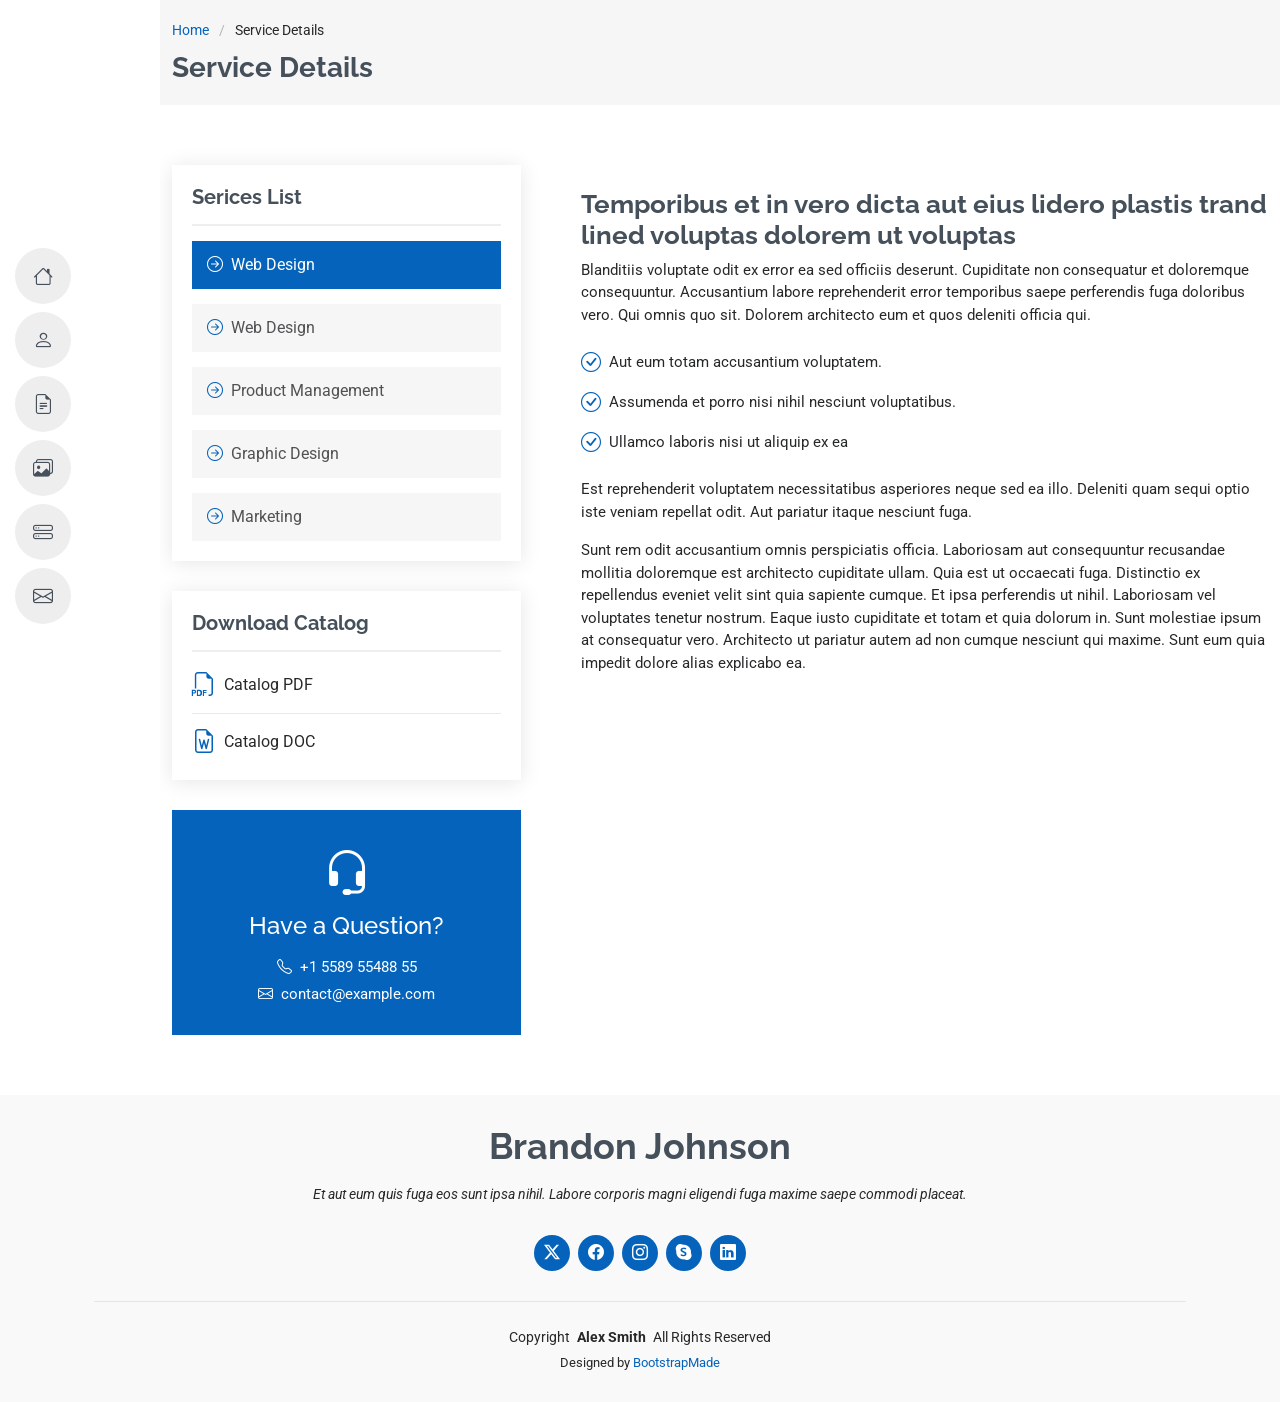
==== service-details.html @ 672cdd76 "up myportofolio file" ====
<!DOCTYPE html>
<html lang="en">

<head>
  <meta charset="utf-8">
  <meta content="width=device-width, initial-scale=1.0" name="viewport">
  <title>Service Details - MyResume Bootstrap Template</title>
  <meta content="" name="description">
  <meta content="" name="keywords">

  <!-- Favicons -->
  <link href="assets/img/favicon.png" rel="icon">
  <link href="assets/img/apple-touch-icon.png" rel="apple-touch-icon">

  <!-- Fonts -->
  <link href="https://fonts.googleapis.com" rel="preconnect">
  <link href="https://fonts.gstatic.com" rel="preconnect" crossorigin>
  <link href="https://fonts.googleapis.com/css2?family=Roboto:ital,wght@0,100;0,300;0,400;0,500;0,700;0,900;1,100;1,300;1,400;1,500;1,700;1,900&family=Poppins:ital,wght@0,100;0,200;0,300;0,400;0,500;0,600;0,700;0,800;0,900;1,100;1,200;1,300;1,400;1,500;1,600;1,700;1,800;1,900&family=Raleway:ital,wght@0,100;0,200;0,300;0,400;0,500;0,600;0,700;0,800;0,900;1,100;1,200;1,300;1,400;1,500;1,600;1,700;1,800;1,900&display=swap" rel="stylesheet">

  <!-- Vendor CSS Files -->
  <link href="assets/vendor/bootstrap/css/bootstrap.min.css" rel="stylesheet">
  <link href="assets/vendor/bootstrap-icons/bootstrap-icons.css" rel="stylesheet">
  <link href="assets/vendor/aos/aos.css" rel="stylesheet">
  <link href="assets/vendor/glightbox/css/glightbox.min.css" rel="stylesheet">
  <link href="assets/vendor/swiper/swiper-bundle.min.css" rel="stylesheet">

  <!-- Main CSS File -->
  <link href="assets/css/main.css" rel="stylesheet">

  <!-- =======================================================
  * Template Name: MyResume
  * Template URL: https://bootstrapmade.com/free-html-bootstrap-template-my-resume/
  * Updated: Jun 27 2024 with Bootstrap v5.3.3
  * Author: BootstrapMade.com
  * License: https://bootstrapmade.com/license/
  ======================================================== -->
</head>

<body class="service-details-page">

  <header id="header" class="header d-flex flex-column justify-content-center">

    <i class="header-toggle d-xl-none bi bi-list"></i>

    <nav id="navmenu" class="navmenu">
      <ul>
        <li><a href="#hero"><i class="bi bi-house navicon"></i><span>Home</span></a></li>
        <li><a href="#about"><i class="bi bi-person navicon"></i><span>About</span></a></li>
        <li><a href="#resume"><i class="bi bi-file-earmark-text navicon"></i><span>Resume</span></a></li>
        <li><a href="#portfolio"><i class="bi bi-images navicon"></i><span>Portfolio</span></a></li>
        <li><a href="#services"><i class="bi bi-hdd-stack navicon"></i><span>Services</span></a></li>
        <li><a href="#contact"><i class="bi bi-envelope navicon"></i><span>Contact</span></a></li>
      </ul>
    </nav>

  </header>

  <main class="main">

    <!-- Page Title -->
    <div class="page-title" data-aos="fade">
      <div class="container">
        <nav class="breadcrumbs">
          <ol>
            <li><a href="index.html">Home</a></li>
            <li class="current">Service Details</li>
          </ol>
        </nav>
        <h1>Service Details</h1>
      </div>
    </div><!-- End Page Title -->

    <!-- Service Details Section -->
    <section id="service-details" class="service-details section">

      <div class="container">

        <div class="row gy-5">

          <div class="col-lg-4" data-aos="fade-up" data-aos-delay="100">

            <div class="service-box">
              <h4>Serices List</h4>
              <div class="services-list">
                <a href="#" class="active"><i class="bi bi-arrow-right-circle"></i><span>Web Design</span></a>
                <a href="#"><i class="bi bi-arrow-right-circle"></i><span>Web Design</span></a>
                <a href="#"><i class="bi bi-arrow-right-circle"></i><span>Product Management</span></a>
                <a href="#"><i class="bi bi-arrow-right-circle"></i><span>Graphic Design</span></a>
                <a href="#"><i class="bi bi-arrow-right-circle"></i><span>Marketing</span></a>
              </div>
            </div><!-- End Services List -->

            <div class="service-box">
              <h4>Download Catalog</h4>
              <div class="download-catalog">
                <a href="#"><i class="bi bi-filetype-pdf"></i><span>Catalog PDF</span></a>
                <a href="#"><i class="bi bi-file-earmark-word"></i><span>Catalog DOC</span></a>
              </div>
            </div><!-- End Services List -->

            <div class="help-box d-flex flex-column justify-content-center align-items-center">
              <i class="bi bi-headset help-icon"></i>
              <h4>Have a Question?</h4>
              <p class="d-flex align-items-center mt-2 mb-0"><i class="bi bi-telephone me-2"></i> <span>+1 5589 55488 55</span></p>
              <p class="d-flex align-items-center mt-1 mb-0"><i class="bi bi-envelope me-2"></i> <a href="mailto:contact@example.com">contact@example.com</a></p>
            </div>

          </div>

          <div class="col-lg-8 ps-lg-5" data-aos="fade-up" data-aos-delay="200">
            <img src="assets/img/services.jpg" alt="" class="img-fluid services-img">
            <h3>Temporibus et in vero dicta aut eius lidero plastis trand lined voluptas dolorem ut voluptas</h3>
            <p>
              Blanditiis voluptate odit ex error ea sed officiis deserunt. Cupiditate non consequatur et doloremque consequuntur. Accusantium labore reprehenderit error temporibus saepe perferendis fuga doloribus vero. Qui omnis quo sit. Dolorem architecto eum et quos deleniti officia qui.
            </p>
            <ul>
              <li><i class="bi bi-check-circle"></i> <span>Aut eum totam accusantium voluptatem.</span></li>
              <li><i class="bi bi-check-circle"></i> <span>Assumenda et porro nisi nihil nesciunt voluptatibus.</span></li>
              <li><i class="bi bi-check-circle"></i> <span>Ullamco laboris nisi ut aliquip ex ea</span></li>
            </ul>
            <p>
              Est reprehenderit voluptatem necessitatibus asperiores neque sed ea illo. Deleniti quam sequi optio iste veniam repellat odit. Aut pariatur itaque nesciunt fuga.
            </p>
            <p>
              Sunt rem odit accusantium omnis perspiciatis officia. Laboriosam aut consequuntur recusandae mollitia doloremque est architecto cupiditate ullam. Quia est ut occaecati fuga. Distinctio ex repellendus eveniet velit sint quia sapiente cumque. Et ipsa perferendis ut nihil. Laboriosam vel voluptates tenetur nostrum. Eaque iusto cupiditate et totam et quia dolorum in. Sunt molestiae ipsum at consequatur vero. Architecto ut pariatur autem ad non cumque nesciunt qui maxime. Sunt eum quia impedit dolore alias explicabo ea.
            </p>
          </div>

        </div>

      </div>

    </section><!-- /Service Details Section -->

  </main>

  <footer id="footer" class="footer position-relative light-background">
    <div class="container">
      <h3 class="sitename">Brandon Johnson</h3>
      <p>Et aut eum quis fuga eos sunt ipsa nihil. Labore corporis magni eligendi fuga maxime saepe commodi placeat.</p>
      <div class="social-links d-flex justify-content-center">
        <a href=""><i class="bi bi-twitter-x"></i></a>
        <a href=""><i class="bi bi-facebook"></i></a>
        <a href=""><i class="bi bi-instagram"></i></a>
        <a href=""><i class="bi bi-skype"></i></a>
        <a href=""><i class="bi bi-linkedin"></i></a>
      </div>
      <div class="container">
        <div class="copyright">
          <span>Copyright</span> <strong class="px-1 sitename">Alex Smith</strong> <span>All Rights Reserved</span>
        </div>
        <div class="credits">
          <!-- All the links in the footer should remain intact. -->
          <!-- You can delete the links only if you've purchased the pro version. -->
          <!-- Licensing information: https://bootstrapmade.com/license/ -->
          <!-- Purchase the pro version with working PHP/AJAX contact form: [buy-url] -->
          Designed by <a href="https://bootstrapmade.com/">BootstrapMade</a>
        </div>
      </div>
    </div>
  </footer>

  <!-- Scroll Top -->
  <a href="#" id="scroll-top" class="scroll-top d-flex align-items-center justify-content-center"><i class="bi bi-arrow-up-short"></i></a>

  <!-- Preloader -->
  <div id="preloader"></div>

  <!-- Vendor JS Files -->
  <script src="assets/vendor/bootstrap/js/bootstrap.bundle.min.js"></script>
  <script src="assets/vendor/php-email-form/validate.js"></script>
  <script src="assets/vendor/aos/aos.js"></script>
  <script src="assets/vendor/typed.js/typed.umd.js"></script>
  <script src="assets/vendor/purecounter/purecounter_vanilla.js"></script>
  <script src="assets/vendor/waypoints/noframework.waypoints.js"></script>
  <script src="assets/vendor/glightbox/js/glightbox.min.js"></script>
  <script src="assets/vendor/imagesloaded/imagesloaded.pkgd.min.js"></script>
  <script src="assets/vendor/isotope-layout/isotope.pkgd.min.js"></script>
  <script src="assets/vendor/swiper/swiper-bundle.min.js"></script>

  <!-- Main JS File -->
  <script src="assets/js/main.js"></script>

</body>

</html>
---- assets/css/main.css ----
/**
* Template Name: MyResume
* Template URL: https://bootstrapmade.com/free-html-bootstrap-template-my-resume/
* Updated: Jun 27 2024 with Bootstrap v5.3.3
* Author: BootstrapMade.com
* License: https://bootstrapmade.com/license/
*/

/*--------------------------------------------------------------
# Font & Color Variables
# Help: https://bootstrapmade.com/color-system/
--------------------------------------------------------------*/
/* Fonts */
:root {
  --default-font: "Roboto",  system-ui, -apple-system, "Segoe UI", Roboto, "Helvetica Neue", Arial, "Noto Sans", "Liberation Sans", sans-serif, "Apple Color Emoji", "Segoe UI Emoji", "Segoe UI Symbol", "Noto Color Emoji";
  --heading-font: "Raleway",  sans-serif;
  --nav-font: "Poppins",  sans-serif;
}

/* Global Colors - The following color variables are used throughout the website. Updating them here will change the color scheme of the entire website */
:root { 
  --background-color: #ffffff; /* Background color for the entire website, including individual sections */
  --default-color: #272829; /* Default color used for the majority of the text content across the entire website */
  --heading-color: #45505b; /* Color for headings, subheadings and title throughout the website */
  --accent-color: #0563bb; /* Accent color that represents your brand on the website. It's used for buttons, links, and other elements that need to stand out */
  --surface-color: #ffffff; /* The surface color is used as a background of boxed elements within sections, such as cards, icon boxes, or other elements that require a visual separation from the global background. */
  --contrast-color: #ffffff; /* Contrast color for text, ensuring readability against backgrounds of accent, heading, or default colors. */


}

/* Nav Menu Colors - The following color variables are used specifically for the navigation menu. They are separate from the global colors to allow for more customization options */
:root {
  --nav-color: #45505b;  /* The default color of the main navmenu links */
  --nav-hover-color: #0563bb; /* Applied to main navmenu links when they are hovered over or active */
  --nav-mobile-background-color: #ffffff; /* Used as the background color for mobile navigation menu */
  --nav-dropdown-background-color: #ffffff; /* Used as the background color for dropdown items that appear when hovering over primary navigation items */
  --nav-dropdown-color: #212529; /* Used for navigation links of the dropdown items in the navigation menu. */
  --nav-dropdown-hover-color: #0563bb; /* Similar to --nav-hover-color, this color is applied to dropdown navigation links when they are hovered over. */
}

/* Color Presets - These classes override global colors when applied to any section or element, providing reuse of the sam color scheme. */

.light-background {
  --background-color: #f9f9f9;
  --surface-color: #ffffff;
}

.dark-background {
  --background-color: #060606;
  --default-color: #ffffff;
  --heading-color: #ffffff;
  --surface-color: #252525;
  --contrast-color: #ffffff;
}

/* Smooth scroll */
:root {
  scroll-behavior: smooth;
}

/*--------------------------------------------------------------
# General Styling & Shared Classes
--------------------------------------------------------------*/
body {
  color: var(--default-color);
  background-color: var(--background-color);
  font-family: var(--default-font);
}

a {
  color: var(--accent-color);
  text-decoration: none;
  transition: 0.3s;
}

a:hover {
  color: color-mix(in srgb, var(--accent-color), transparent 25%);
  text-decoration: none;
}

h1,
h2,
h3,
h4,
h5,
h6 {
  color: var(--heading-color);
  font-family: var(--heading-font);
}

/* PHP Email Form Messages
------------------------------*/
.php-email-form .error-message {
  display: none;
  background: #df1529;
  color: #ffffff;
  text-align: left;
  padding: 15px;
  margin-bottom: 24px;
  font-weight: 600;
}

.php-email-form .sent-message {
  display: none;
  color: #ffffff;
  background: #059652;
  text-align: center;
  padding: 15px;
  margin-bottom: 24px;
  font-weight: 600;
}

.php-email-form .loading {
  display: none;
  background: var(--surface-color);
  text-align: center;
  padding: 15px;
  margin-bottom: 24px;
}

.php-email-form .loading:before {
  content: "";
  display: inline-block;
  border-radius: 50%;
  width: 24px;
  height: 24px;
  margin: 0 10px -6px 0;
  border: 3px solid var(--accent-color);
  border-top-color: var(--surface-color);
  animation: php-email-form-loading 1s linear infinite;
}

@keyframes php-email-form-loading {
  0% {
    transform: rotate(0deg);
  }

  100% {
    transform: rotate(360deg);
  }
}

/*--------------------------------------------------------------
# Global Header
--------------------------------------------------------------*/
.header {
  color: var(--default-color);
  position: fixed;
  top: 0;
  left: 0;
  bottom: 0;
  padding: 0 15px;
  transition: all ease-in-out 0.3s;
  overflow-y: auto;
  z-index: 997;
  min-width: 200px;
}

@media (max-width: 1199px) {
  .header {
    background-color: var(--background-color);
    border-right: 1px solid color-mix(in srgb, var(--default-color), transparent 90%);
    width: 300px;
    left: -100%;
  }
}

@media (min-width: 1200px) and (max-width: 1600px) {
  .header~main {
    margin-left: 160px;
  }

  .header~main .hero {
    margin-left: -160px;
    width: 100vw;
  }
}

.header.header-show {
  left: 0;
}

.header .header-toggle {
  color: var(--contrast-color);
  background-color: var(--accent-color);
  font-size: 22px;
  display: flex;
  align-items: center;
  justify-content: center;
  width: 40px;
  height: 40px;
  border-radius: 50%;
  cursor: pointer;
  position: fixed;
  top: 15px;
  right: 15px;
  z-index: 9999;
  transition: background-color 0.3s;
}

.header .header-toggle:hover {
  color: var(--contrast-color);
  background-color: color-mix(in srgb, var(--accent-color) 90%, white 15%);
}

/*--------------------------------------------------------------
# Navigation Menu
--------------------------------------------------------------*/
.navmenu {
  padding: 0;
  z-index: 9997;
}

.navmenu ul {
  list-style: none;
  padding: 0 0 20px 0;
  margin: 0;
  width: 140px;
}

.navmenu a,
.navmenu a:focus {
  color: var(--nav-color);
  font-family: var(--nav-font);
  display: flex;
  align-items: center;
  padding: 10px 18px;
  margin-bottom: 8px;
  font-size: 15px;
  border-radius: 50px;
  background: color-mix(in srgb, var(--default-color), transparent 92%);
  height: 56px;
  width: 100%;
  overflow: hidden;
  transition: 0.3s;
}

.navmenu a i,
.navmenu a:focus i {
  font-size: 20px;
}

.navmenu a span,
.navmenu a:focus span {
  padding: 0 5px 0 7px;
}

@media (min-width: 992px) {

  .navmenu a,
  .navmenu a:focus {
    max-width: 56px;
  }

  .navmenu a span,
  .navmenu a:focus span {
    display: none;
  }
}

.navmenu a:hover,
.navmenu .active,
.navmenu .active:focus,
.navmenu li:hover>a {
  color: var(--contrast-color);
  background: var(--nav-hover-color);
}

.navmenu a:hover,
.navmenu li:hover>a {
  max-width: 100%;
  color: var(--contrast-color);
}

.navmenu a:hover span,
.navmenu li:hover>a span {
  display: block;
}

/*--------------------------------------------------------------
# Global Footer
--------------------------------------------------------------*/
.footer {
  color: var(--default-color);
  background-color: var(--background-color);
  font-size: 14px;
  text-align: center;
  padding: 30px 0;
  position: relative;
}

.footer h3 {
  font-size: 36px;
  font-weight: 700;
  position: relative;
  padding: 0;
  margin: 0 0 15px 0;
}

.footer p {
  font-size: 15;
  font-style: italic;
  padding: 0;
  margin: 0 0 30px 0;
}

.footer .social-links {
  margin: 0 0 30px 0;
}

.footer .social-links a {
  font-size: 16px;
  display: flex;
  align-items: center;
  justify-content: center;
  background: var(--accent-color);
  color: var(--contrast-color);
  line-height: 1;
  margin: 0 4px;
  border-radius: 50%;
  text-align: center;
  width: 36px;
  height: 36px;
  transition: 0.3s;
}

.footer .social-links a:hover {
  background: color-mix(in srgb, var(--accent-color), transparent 20%);
  text-decoration: none;
}

.footer .copyright {
  padding-top: 25px;
  border-top: 1px solid color-mix(in srgb, var(--default-color), transparent 90%);
}

.footer .credits {
  font-size: 13px;
  padding-top: 5px;
}

/*--------------------------------------------------------------
# Preloader
--------------------------------------------------------------*/
#preloader {
  position: fixed;
  inset: 0;
  z-index: 999999;
  overflow: hidden;
  background: var(--background-color);
  transition: all 0.6s ease-out;
}

#preloader:before {
  content: "";
  position: fixed;
  top: calc(50% - 30px);
  left: calc(50% - 30px);
  border: 6px solid #ffffff;
  border-color: var(--accent-color) transparent var(--accent-color) transparent;
  border-radius: 50%;
  width: 60px;
  height: 60px;
  animation: animate-preloader 1.5s linear infinite;
}

@keyframes animate-preloader {
  0% {
    transform: rotate(0deg);
  }

  100% {
    transform: rotate(360deg);
  }
}

/*--------------------------------------------------------------
# Scroll Top Button
--------------------------------------------------------------*/
.scroll-top {
  position: fixed;
  visibility: hidden;
  opacity: 0;
  right: 15px;
  bottom: -15px;
  z-index: 99999;
  background-color: var(--accent-color);
  width: 44px;
  height: 44px;
  border-radius: 50px;
  transition: all 0.4s;
}

.scroll-top i {
  font-size: 24px;
  color: var(--contrast-color);
  line-height: 0;
}

.scroll-top:hover {
  background-color: color-mix(in srgb, var(--accent-color), transparent 20%);
  color: var(--contrast-color);
}

.scroll-top.active {
  visibility: visible;
  opacity: 1;
  bottom: 15px;
}

/*--------------------------------------------------------------
# Disable aos animation delay on mobile devices
--------------------------------------------------------------*/
@media screen and (max-width: 768px) {
  [data-aos-delay] {
    transition-delay: 0 !important;
  }
}

/*--------------------------------------------------------------
# Global Page Titles & Breadcrumbs
--------------------------------------------------------------*/
.page-title {
  --background-color: color-mix(in srgb, var(--default-color), transparent 96%);
  color: var(--default-color);
  background-color: var(--background-color);
  padding: 20px 0;
  position: relative;
}

.page-title h1 {
  font-size: 28px;
  font-weight: 700;
  margin: 0;
}

.page-title .breadcrumbs ol {
  display: flex;
  flex-wrap: wrap;
  list-style: none;
  padding: 0 0 10px 0;
  margin: 0;
  font-size: 14px;
  font-weight: 400;
}

.page-title .breadcrumbs ol li+li {
  padding-left: 10px;
}

.page-title .breadcrumbs ol li+li::before {
  content: "/";
  display: inline-block;
  padding-right: 10px;
  color: color-mix(in srgb, var(--default-color), transparent 70%);
}

/*--------------------------------------------------------------
# Global Sections
--------------------------------------------------------------*/
section,
.section {
  color: var(--default-color);
  background-color: var(--background-color);
  padding: 60px 0;
  overflow: clip;
}

/*--------------------------------------------------------------
# Global Section Titles
--------------------------------------------------------------*/
.section-title {
  text-align: center;
  padding-bottom: 60px;
  position: relative;
}

.section-title h2 {
  font-size: 32px;
  font-weight: 700;
  margin-bottom: 20px;
  padding-bottom: 20px;
  position: relative;
}

.section-title h2:before {
  content: "";
  position: absolute;
  display: block;
  width: 160px;
  height: 1px;
  background: color-mix(in srgb, var(--default-color), transparent 60%);
  left: 0;
  right: 0;
  bottom: 1px;
  margin: auto;
}

.section-title h2::after {
  content: "";
  position: absolute;
  display: block;
  width: 60px;
  height: 3px;
  background: var(--accent-color);
  left: 0;
  right: 0;
  bottom: 0;
  margin: auto;
}

.section-title p {
  margin-bottom: 0;
}

/*--------------------------------------------------------------
# Hero Section
--------------------------------------------------------------*/
.hero {
  width: 100%;
  min-height: 100vh;
  position: relative;
  padding: 80px 0;
  display: flex;
  align-items: center;
  justify-content: center;
}

.hero img {
  position: absolute;
  inset: 0;
  display: block;
  width: 100%;
  height: 100%;
  object-fit: cover;
  z-index: 1;
}

.hero:before {
  content: "";
  background: color-mix(in srgb, var(--background-color), transparent 30%);
  position: absolute;
  inset: 0;
  z-index: 2;
}

.hero .container {
  position: relative;
  z-index: 3;
}

.hero h2 {
  margin: 0;
  font-size: 64px;
  font-weight: 700;
}

.hero p {
  margin: 5px 0 0 0;
  font-size: 26px;
}

.hero p span {
  letter-spacing: 1px;
  border-bottom: 2px solid var(--accent-color);
}

.hero .social-links {
  margin-top: 25px;
}

.hero .social-links a {
  font-size: 20px;
  display: inline-block;
  color: color-mix(in srgb, var(--default-color), transparent 30%);
  line-height: 1;
  margin-right: 20px;
  transition: 0.3s;
}

.hero .social-links a:hover {
  color: var(--accent-color);
}

@media (max-width: 768px) {
  .hero h2 {
    font-size: 32px;
  }

  .hero p {
    font-size: 20px;
  }
}

/*--------------------------------------------------------------
# About Section
--------------------------------------------------------------*/
.about .content h2 {
  font-weight: 700;
  font-size: 24px;
}

.about .content ul {
  list-style: none;
  padding: 0;
}

.about .content ul li {
  margin-bottom: 20px;
  display: flex;
  align-items: center;
}

.about .content ul strong {
  margin-right: 10px;
}

.about .content ul i {
  font-size: 16px;
  margin-right: 5px;
  color: var(--accent-color);
  line-height: 0;
}

/*--------------------------------------------------------------
# Stats Section
--------------------------------------------------------------*/
.stats i {
  background-color: var(--accent-color);
  color: var(--contrast-color);
  width: 54px;
  height: 54px;
  font-size: 24px;
  border-radius: 50px;
  display: inline-flex;
  align-items: center;
  justify-content: center;
  position: relative;
  z-index: 1;
}

.stats .stats-item {
  margin-top: 10px;
  width: 100%;
  position: relative;
  text-align: center;
  z-index: 0;
}

.stats .stats-item span {
  font-size: 36px;
  display: block;
  font-weight: 700;
  color: color-mix(in srgb, var(--default-color), transparent 20%);
}

.stats .stats-item p {
  padding: 0;
  margin: 0;
  color: color-mix(in srgb, var(--default-color), transparent 50%);
  font-size: 16px;
}

/*--------------------------------------------------------------
# Skills Section
--------------------------------------------------------------*/
.skills .progress {
  height: 60px;
  display: block;
  background: none;
  border-radius: 0;
}

.skills .progress .skill {
  color: var(--heading-color);
  padding: 0;
  margin: 0 0 6px 0;
  text-transform: uppercase;
  display: block;
  font-weight: 600;
  font-family: var(--heading-font);
}

.skills .progress .skill .val {
  float: right;
  font-style: normal;
}

.skills .progress-bar-wrap {
  background: color-mix(in srgb, var(--default-color), transparent 90%);
  height: 10px;
}

.skills .progress-bar {
  width: 1px;
  height: 10px;
  transition: 0.9s;
  background-color: var(--accent-color);
}

/*--------------------------------------------------------------
# Resume Section
--------------------------------------------------------------*/
.resume .resume-title {
  color: var(--heading-color);
  font-size: 26px;
  font-weight: 700;
  margin-top: 20px;
  margin-bottom: 20px;
}

.resume .resume-item {
  padding: 0 0 20px 20px;
  margin-top: -2px;
  border-left: 2px solid var(--accent-color);
  position: relative;
}

.resume .resume-item h4 {
  line-height: 18px;
  font-size: 18px;
  font-weight: 600;
  text-transform: uppercase;
  color: color-mix(in srgb, var(--default-color), transparent 20%);
  margin-bottom: 10px;
}

.resume .resume-item h5 {
  font-size: 16px;
  padding: 5px 15px;
  display: inline-block;
  font-weight: 600;
  margin-bottom: 10px;
}

.resume .resume-item ul {
  padding-left: 20px;
}

.resume .resume-item ul li {
  padding-bottom: 10px;
}

.resume .resume-item:last-child {
  padding-bottom: 0;
}

.resume .resume-item::before {
  content: "";
  position: absolute;
  width: 16px;
  height: 16px;
  border-radius: 50px;
  left: -9px;
  top: 0;
  background: var(--background-color);
  border: 2px solid var(--accent-color);
}

/*--------------------------------------------------------------
# Portfolio Section
--------------------------------------------------------------*/
.portfolio .portfolio-filters {
  padding: 0;
  margin: 0 auto 20px auto;
  list-style: none;
  text-align: center;
}

.portfolio .portfolio-filters li {
  cursor: pointer;
  display: inline-block;
  padding: 8px 20px 10px 20px;
  margin: 0;
  font-size: 15px;
  font-weight: 500;
  line-height: 1;
  margin-bottom: 5px;
  border-radius: 50px;
  transition: all 0.3s ease-in-out;
  font-family: var(--heading-font);
}

.portfolio .portfolio-filters li:hover,
.portfolio .portfolio-filters li.filter-active {
  color: var(--contrast-color);
  background-color: var(--accent-color);
}

.portfolio .portfolio-filters li:first-child {
  margin-left: 0;
}

.portfolio .portfolio-filters li:last-child {
  margin-right: 0;
}

@media (max-width: 575px) {
  .portfolio .portfolio-filters li {
    font-size: 14px;
    margin: 0 0 10px 0;
  }
}

.portfolio .portfolio-item {
  position: relative;
  overflow: hidden;
}

.portfolio .portfolio-item .portfolio-info {
  opacity: 0;
  position: absolute;
  left: 12px;
  right: 12px;
  bottom: -100%;
  z-index: 3;
  transition: all ease-in-out 0.5s;
  background: color-mix(in srgb, var(--background-color), transparent 10%);
  padding: 15px;
}

.portfolio .portfolio-item .portfolio-info h4 {
  font-size: 18px;
  font-weight: 600;
  padding-right: 50px;
}

.portfolio .portfolio-item .portfolio-info p {
  color: color-mix(in srgb, var(--default-color), transparent 30%);
  font-size: 14px;
  margin-bottom: 0;
  padding-right: 50px;
}

.portfolio .portfolio-item .portfolio-info .preview-link,
.portfolio .portfolio-item .portfolio-info .details-link {
  position: absolute;
  right: 50px;
  font-size: 24px;
  top: calc(50% - 14px);
  color: color-mix(in srgb, var(--default-color), transparent 30%);
  transition: 0.3s;
  line-height: 0;
}

.portfolio .portfolio-item .portfolio-info .preview-link:hover,
.portfolio .portfolio-item .portfolio-info .details-link:hover {
  color: var(--accent-color);
}

.portfolio .portfolio-item .portfolio-info .details-link {
  right: 14px;
  font-size: 28px;
}

.portfolio .portfolio-item:hover .portfolio-info {
  opacity: 1;
  bottom: 0;
}

/*--------------------------------------------------------------
# Services Section
--------------------------------------------------------------*/
.services .service-item {
  background-color: var(--surface-color);
  box-shadow: 0px 5px 90px 0px rgba(0, 0, 0, 0.1);
  height: 100%;
  padding: 60px 30px;
  text-align: center;
  transition: 0.3s;
  border-radius: 5px;
}

.services .service-item .icon {
  margin: 0 auto;
  width: 100px;
  height: 100px;
  display: flex;
  align-items: center;
  justify-content: center;
  transition: ease-in-out 0.3s;
  position: relative;
}

.services .service-item .icon i {
  font-size: 36px;
  transition: 0.5s;
  position: relative;
}

.services .service-item .icon svg {
  position: absolute;
  top: 0;
  left: 0;
}

.services .service-item .icon svg path {
  transition: 0.5s;
  fill: color-mix(in srgb, var(--default-color), transparent 95%);
}

.services .service-item h3 {
  font-weight: 700;
  margin: 10px 0 15px 0;
  font-size: 22px;
}

.services .service-item p {
  line-height: 24px;
  font-size: 14px;
  margin-bottom: 0;
}

.services .service-item:hover {
  box-shadow: 0px 5px 35px 0px rgba(0, 0, 0, 0.1);
}

.services .service-item.item-cyan i {
  color: #0dcaf0;
}

.services .service-item.item-cyan:hover .icon i {
  color: #fff;
}

.services .service-item.item-cyan:hover .icon path {
  fill: #0dcaf0;
}

.services .service-item.item-orange i {
  color: #fd7e14;
}

.services .service-item.item-orange:hover .icon i {
  color: #fff;
}

.services .service-item.item-orange:hover .icon path {
  fill: #fd7e14;
}

.services .service-item.item-teal i {
  color: #20c997;
}

.services .service-item.item-teal:hover .icon i {
  color: #fff;
}

.services .service-item.item-teal:hover .icon path {
  fill: #20c997;
}

.services .service-item.item-red i {
  color: #df1529;
}

.services .service-item.item-red:hover .icon i {
  color: #fff;
}

.services .service-item.item-red:hover .icon path {
  fill: #df1529;
}

.services .service-item.item-indigo i {
  color: #6610f2;
}

.services .service-item.item-indigo:hover .icon i {
  color: #fff;
}

.services .service-item.item-indigo:hover .icon path {
  fill: #6610f2;
}

.services .service-item.item-pink i {
  color: #f3268c;
}

.services .service-item.item-pink:hover .icon i {
  color: #fff;
}

.services .service-item.item-pink:hover .icon path {
  fill: #f3268c;
}

/*--------------------------------------------------------------
# Testimonials Section
--------------------------------------------------------------*/
.testimonials .testimonials-carousel,
.testimonials .testimonials-slider {
  overflow: hidden;
}

.testimonials .testimonial-item .testimonial-content {
  border-left: 3px solid var(--accent-color);
  padding-left: 30px;
}

.testimonials .testimonial-item .testimonial-img {
  border-radius: 50%;
  border: 4px solid var(--background-color);
  margin: 0 auto;
}

.testimonials .testimonial-item h3 {
  font-size: 20px;
  font-weight: bold;
  margin: 10px 0 5px 0;
}

.testimonials .testimonial-item h4 {
  font-size: 14px;
  color: color-mix(in srgb, var(--default-color), transparent 40%);
  margin: 0 0 10px 0;
}

.testimonials .testimonial-item .stars i {
  color: #ffc107;
  margin: 0 1px;
}

.testimonials .testimonial-item .quote-icon-left,
.testimonials .testimonial-item .quote-icon-right {
  color: color-mix(in srgb, var(--accent-color), transparent 50%);
  font-size: 26px;
  line-height: 0;
}

.testimonials .testimonial-item .quote-icon-left {
  display: inline-block;
  left: -5px;
  position: relative;
}

.testimonials .testimonial-item .quote-icon-right {
  display: inline-block;
  right: -5px;
  position: relative;
  top: 10px;
  transform: scale(-1, -1);
}

.testimonials .testimonial-item p {
  font-style: italic;
}

.testimonials .swiper-wrapper {
  height: auto;
}

.testimonials .swiper-pagination {
  margin-top: 30px;
  position: relative;
}

.testimonials .swiper-pagination .swiper-pagination-bullet {
  width: 12px;
  height: 12px;
  background-color: color-mix(in srgb, var(--default-color), transparent 85%);
  opacity: 1;
}

.testimonials .swiper-pagination .swiper-pagination-bullet-active {
  background-color: var(--accent-color);
}

/*--------------------------------------------------------------
# Contact Section
--------------------------------------------------------------*/
.contact .info-item+.info-item {
  margin-top: 40px;
}

.contact .info-item i {
  color: var(--accent-color);
  background: color-mix(in srgb, var(--accent-color), transparent 92%);
  font-size: 20px;
  width: 44px;
  height: 44px;
  display: flex;
  justify-content: center;
  align-items: center;
  border-radius: 50px;
  transition: all 0.3s ease-in-out;
  margin-right: 15px;
}

.contact .info-item h3 {
  padding: 0;
  font-size: 18px;
  font-weight: 700;
  margin-bottom: 5px;
}

.contact .info-item p {
  padding: 0;
  margin-bottom: 0;
  font-size: 14px;
}

.contact .info-item:hover i {
  background: var(--accent-color);
  color: var(--contrast-color);
}

.contact .php-email-form {
  height: 100%;
}

.contact .php-email-form input[type=text],
.contact .php-email-form input[type=email],
.contact .php-email-form textarea {
  font-size: 14px;
  padding: 10px 15px;
  box-shadow: none;
  border-radius: 0;
  color: var(--default-color);
  background-color: color-mix(in srgb, var(--background-color), transparent 50%);
  border-color: color-mix(in srgb, var(--default-color), transparent 80%);
}

.contact .php-email-form input[type=text]:focus,
.contact .php-email-form input[type=email]:focus,
.contact .php-email-form textarea:focus {
  border-color: var(--accent-color);
}

.contact .php-email-form input[type=text]::placeholder,
.contact .php-email-form input[type=email]::placeholder,
.contact .php-email-form textarea::placeholder {
  color: color-mix(in srgb, var(--default-color), transparent 70%);
}

.contact .php-email-form button[type=submit] {
  color: var(--contrast-color);
  background: var(--accent-color);
  border: 0;
  padding: 10px 30px;
  transition: 0.4s;
  border-radius: 50px;
}

.contact .php-email-form button[type=submit]:hover {
  background: color-mix(in srgb, var(--accent-color), transparent 25%);
}

/*--------------------------------------------------------------
# Portfolio Details Section
--------------------------------------------------------------*/
.portfolio-details .portfolio-details-slider img {
  width: 100%;
}

.portfolio-details .swiper-wrapper {
  height: auto;
}

.portfolio-details .swiper-button-prev,
.portfolio-details .swiper-button-next {
  width: 48px;
  height: 48px;
}

.portfolio-details .swiper-button-prev:after,
.portfolio-details .swiper-button-next:after {
  color: rgba(255, 255, 255, 0.8);
  background-color: rgba(0, 0, 0, 0.15);
  font-size: 24px;
  border-radius: 50%;
  width: 48px;
  height: 48px;
  display: flex;
  align-items: center;
  justify-content: center;
  transition: 0.3s;
}

.portfolio-details .swiper-button-prev:hover:after,
.portfolio-details .swiper-button-next:hover:after {
  background-color: rgba(0, 0, 0, 0.3);
}

@media (max-width: 575px) {

  .portfolio-details .swiper-button-prev,
  .portfolio-details .swiper-button-next {
    display: none;
  }
}

.portfolio-details .swiper-pagination {
  margin-top: 20px;
  position: relative;
}

.portfolio-details .swiper-pagination .swiper-pagination-bullet {
  width: 10px;
  height: 10px;
  background-color: color-mix(in srgb, var(--default-color), transparent 85%);
  opacity: 1;
}

.portfolio-details .swiper-pagination .swiper-pagination-bullet-active {
  background-color: var(--accent-color);
}

.portfolio-details .portfolio-info h3 {
  font-size: 22px;
  font-weight: 700;
  margin-bottom: 20px;
  padding-bottom: 20px;
  position: relative;
}

.portfolio-details .portfolio-info h3:after {
  content: "";
  position: absolute;
  display: block;
  width: 50px;
  height: 3px;
  background: var(--accent-color);
  left: 0;
  bottom: 0;
}

.portfolio-details .portfolio-info ul {
  list-style: none;
  padding: 0;
  font-size: 15px;
}

.portfolio-details .portfolio-info ul li {
  display: flex;
  flex-direction: column;
  padding-bottom: 15px;
}

.portfolio-details .portfolio-info ul strong {
  text-transform: uppercase;
  font-weight: 400;
  color: color-mix(in srgb, var(--default-color), transparent 50%);
  font-size: 14px;
}

.portfolio-details .portfolio-info .btn-visit {
  padding: 8px 40px;
  background: var(--accent-color);
  color: var(--contrast-color);
  border-radius: 50px;
  transition: 0.3s;
}

.portfolio-details .portfolio-info .btn-visit:hover {
  background: color-mix(in srgb, var(--accent-color), transparent 20%);
}

.portfolio-details .portfolio-description h2 {
  font-size: 26px;
  font-weight: 700;
  margin-bottom: 20px;
}

.portfolio-details .portfolio-description p {
  padding: 0;
}

.portfolio-details .portfolio-description .testimonial-item {
  padding: 30px 30px 0 30px;
  position: relative;
  background: color-mix(in srgb, var(--default-color), transparent 97%);
  margin-bottom: 50px;
}

.portfolio-details .portfolio-description .testimonial-item .testimonial-img {
  width: 90px;
  border-radius: 50px;
  border: 6px solid var(--background-color);
  float: left;
  margin: 0 10px 0 0;
}

.portfolio-details .portfolio-description .testimonial-item h3 {
  font-size: 18px;
  font-weight: bold;
  margin: 15px 0 5px 0;
  padding-top: 20px;
}

.portfolio-details .portfolio-description .testimonial-item h4 {
  font-size: 14px;
  color: #6c757d;
  margin: 0;
}

.portfolio-details .portfolio-description .testimonial-item .quote-icon-left,
.portfolio-details .portfolio-description .testimonial-item .quote-icon-right {
  color: color-mix(in srgb, var(--accent-color), transparent 50%);
  font-size: 26px;
  line-height: 0;
}

.portfolio-details .portfolio-description .testimonial-item .quote-icon-left {
  display: inline-block;
  left: -5px;
  position: relative;
}

.portfolio-details .portfolio-description .testimonial-item .quote-icon-right {
  display: inline-block;
  right: -5px;
  position: relative;
  top: 10px;
  transform: scale(-1, -1);
}

.portfolio-details .portfolio-description .testimonial-item p {
  font-style: italic;
  margin: 0 0 15px 0 0 0;
  padding: 0;
}

/*--------------------------------------------------------------
# Service Details Section
--------------------------------------------------------------*/
.service-details .service-box {
  padding: 20px;
  box-shadow: 0px 2px 20px rgba(0, 0, 0, 0.1);
}

.service-details .service-box+.service-box {
  margin-top: 30px;
}

.service-details .service-box h4 {
  font-size: 20px;
  font-weight: 700;
  border-bottom: 2px solid color-mix(in srgb, var(--default-color), transparent 92%);
  padding-bottom: 15px;
  margin-bottom: 15px;
}

.service-details .services-list a {
  color: color-mix(in srgb, var(--default-color), transparent 20%);
  background-color: color-mix(in srgb, var(--default-color), transparent 96%);
  display: flex;
  align-items: center;
  padding: 12px 15px;
  margin-top: 15px;
  transition: 0.3s;
}

.service-details .services-list a:first-child {
  margin-top: 0;
}

.service-details .services-list a i {
  font-size: 16px;
  margin-right: 8px;
  color: var(--accent-color);
}

.service-details .services-list a.active {
  color: var(--contrast-color);
  background-color: var(--accent-color);
}

.service-details .services-list a.active i {
  color: var(--contrast-color);
}

.service-details .services-list a:hover {
  background-color: color-mix(in srgb, var(--accent-color), transparent 95%);
  color: var(--accent-color);
}

.service-details .download-catalog a {
  color: var(--default-color);
  display: flex;
  align-items: center;
  padding: 10px 0;
  transition: 0.3s;
  border-top: 1px solid color-mix(in srgb, var(--default-color), transparent 90%);
}

.service-details .download-catalog a:first-child {
  border-top: 0;
  padding-top: 0;
}

.service-details .download-catalog a:last-child {
  padding-bottom: 0;
}

.service-details .download-catalog a i {
  font-size: 24px;
  margin-right: 8px;
  color: var(--accent-color);
}

.service-details .download-catalog a:hover {
  color: var(--accent-color);
}

.service-details .help-box {
  background-color: var(--accent-color);
  color: var(--contrast-color);
  margin-top: 30px;
  padding: 30px 15px;
}

.service-details .help-box .help-icon {
  font-size: 48px;
}

.service-details .help-box h4,
.service-details .help-box a {
  color: var(--contrast-color);
}

.service-details .services-img {
  margin-bottom: 20px;
}

.service-details h3 {
  font-size: 26px;
  font-weight: 700;
}

.service-details p {
  font-size: 15px;
}

.service-details ul {
  list-style: none;
  padding: 0;
  font-size: 15px;
}

.service-details ul li {
  padding: 5px 0;
  display: flex;
  align-items: center;
}

.service-details ul i {
  font-size: 20px;
  margin-right: 8px;
  color: var(--accent-color);
}

/*--------------------------------------------------------------
# Starter Section Section
--------------------------------------------------------------*/
.starter-section {
  /* Add your styles here */
}
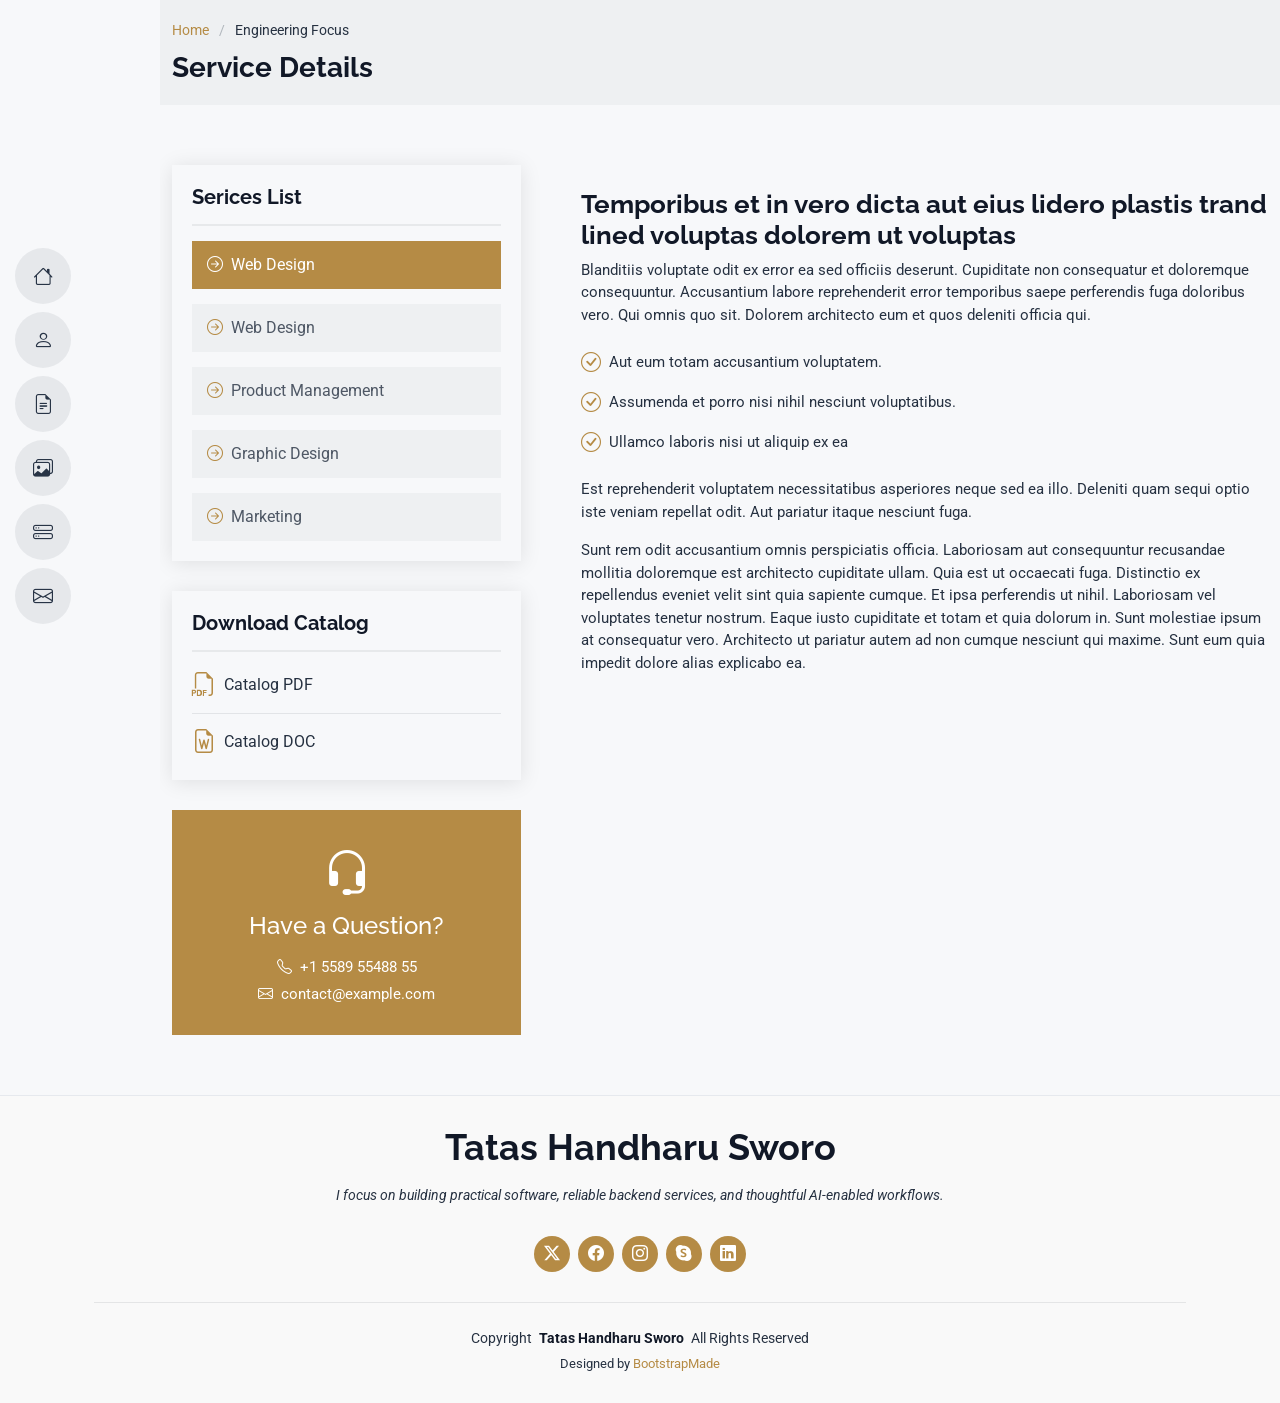
==== commit 99f7853a: "Remove template placeholder branding from engineering page" ====
--- a/service-details.html
+++ b/service-details.html
@@ -4,9 +4,9 @@
 <head>
   <meta charset="utf-8">
   <meta content="width=device-width, initial-scale=1.0" name="viewport">
-  <title>Service Details - MyResume Bootstrap Template</title>
-  <meta content="" name="description">
-  <meta content="" name="keywords">
+  <title>Engineering Focus — Tatas Handharu Sworo</title>
+  <meta name="description" content="Engineering focus areas and ways to collaborate with Tatas Handharu Sworo.">
+  <meta name="keywords" content="Software Engineering, Backend Development, AI Workflows">
 
   <!-- Favicons -->
   <link href="assets/img/favicon.png" rel="icon">
@@ -63,7 +63,7 @@
         <nav class="breadcrumbs">
           <ol>
             <li><a href="index.html">Home</a></li>
-            <li class="current">Service Details</li>
+            <li class="current">Engineering Focus</li>
           </ol>
         </nav>
         <h1>Service Details</h1>
@@ -136,8 +136,8 @@
 
   <footer id="footer" class="footer position-relative light-background">
     <div class="container">
-      <h3 class="sitename">Brandon Johnson</h3>
-      <p>Et aut eum quis fuga eos sunt ipsa nihil. Labore corporis magni eligendi fuga maxime saepe commodi placeat.</p>
+      <h3 class="sitename">Tatas Handharu Sworo</h3>
+      <p>I focus on building practical software, reliable backend services, and thoughtful AI-enabled workflows.</p>
       <div class="social-links d-flex justify-content-center">
         <a href=""><i class="bi bi-twitter-x"></i></a>
         <a href=""><i class="bi bi-facebook"></i></a>
@@ -147,7 +147,7 @@
       </div>
       <div class="container">
         <div class="copyright">
-          <span>Copyright</span> <strong class="px-1 sitename">Alex Smith</strong> <span>All Rights Reserved</span>
+          <span>Copyright</span> <strong class="px-1 sitename">Tatas Handharu Sworo</strong> <span>All Rights Reserved</span>
         </div>
         <div class="credits">
           <!-- All the links in the footer should remain intact. -->
--- a/assets/css/main.css
+++ b/assets/css/main.css
@@ -1458,4 +1458,78 @@
 --------------------------------------------------------------*/
 .starter-section {
   /* Add your styles here */
-}+}
+
+/* Portfolio refresh — software engineering direction */
+:root {
+  --background-color: #f7f8fa;
+  --default-color: #263141;
+  --heading-color: #111827;
+  --accent-color: #b58b45;
+  --surface-color: #ffffff;
+  --contrast-color: #ffffff;
+  --nav-color: #283446;
+  --nav-hover-color: #b58b45;
+}
+body { background: var(--background-color); }
+a { transition: color .2s ease, background .2s ease, transform .2s ease; }
+.section-title h2 { letter-spacing: -.035em; }
+.section-title h2:after { background: var(--accent-color); }
+.hero {
+  isolation: isolate;
+  min-height: 100vh;
+  background: #101723;
+  color: #f8fafc;
+}
+.hero > img {
+  opacity: .28;
+  filter: saturate(.65);
+}
+.hero:before {
+  content: "";
+  position: absolute;
+  inset: 0;
+  z-index: -1;
+  background: linear-gradient(110deg, rgba(11,17,27,.96) 0%, rgba(16,23,35,.82) 54%, rgba(17,26,39,.35) 100%);
+}
+.hero h2 { color: #fff; font-size: clamp(2.8rem, 6vw, 5rem); letter-spacing: -.055em; line-height: 1.02; }
+.hero p { color: #e6eaf0; font-size: clamp(1.15rem, 2.3vw, 1.65rem); margin-top: 1rem; }
+.hero p .typed { color: #d8b575; }
+.hero .hero-intro { max-width: 620px; font-size: 1.05rem; line-height: 1.85; color: #c5ccd8; margin: 1.2rem 0 1.8rem; }
+.hero .hero-actions { display:flex; flex-wrap:wrap; gap: .8rem; align-items:center; }
+.hero .hero-actions a { display:inline-flex; align-items:center; gap:.55rem; padding:.9rem 1.2rem; border-radius:5px; font-weight:600; }
+.hero .hero-actions .btn-primary { background:#c7a15e; color:#111827; border:1px solid #c7a15e; }
+.hero .hero-actions .btn-primary:hover { background:#dfbd7d; transform:translateY(-2px); }
+.hero .hero-actions .btn-secondary { border:1px solid rgba(255,255,255,.34); color:#fff; }
+.hero .hero-actions .btn-secondary:hover { border-color:#d8b575; color:#d8b575; }
+.hero .social-links a { color:#edf0f4; }
+.hero .social-links a:hover { color:#d8b575; }
+.about .content h2 { font-size: clamp(1.6rem, 3vw, 2.1rem); letter-spacing:-.035em; }
+.about .content p, .section-title p { line-height:1.85; }
+.skills .skills-content { gap: 14px; }
+.skills .skill-item { min-height:72px; padding:14px 16px; border:1px solid #e5e7eb; border-radius:8px; background:#fff; transition:transform .2s ease, border-color .2s ease, box-shadow .2s ease; }
+.skills .skill-item:hover { transform:translateY(-3px); border-color:#d6bd91; box-shadow:0 12px 28px rgba(17,24,39,.06); }
+.skills .skill-item .skill { font-size:1rem; font-weight:600; color:#263141; }
+.skills .skill-item i, .skills .skill-item img { margin-right:12px; flex-shrink:0; }
+.resume .resume-title { color:#111827; font-size:1.25rem; letter-spacing:-.02em; }
+.resume .resume-item h4 { font-size:1.08rem; }
+.portfolio .portfolio-filters li { border-radius:4px; }
+.portfolio .portfolio-item { transition:transform .2s ease; }
+.portfolio .portfolio-item:hover { transform:translateY(-4px); }
+.portfolio .portfolio-img { border:1px solid #e1e5eb; border-radius:9px; background:#fff; }
+.portfolio .portfolio-info { border-radius:0 0 8px 8px; }
+.contact .info-item, .contact .php-email-form { border-radius:10px; }
+#footer { border-top:1px solid #e6e9ee; }
+#footer .sitename { color:#111827; }
+@media (max-width: 767px) {
+  .hero { min-height:90vh; }
+  .hero > img { object-position:60% center; }
+  .hero h2 { font-size:clamp(2.6rem, 12vw, 4rem); }
+  .skills .skills-content { grid-template-columns:repeat(2,minmax(0,1fr)); gap:10px; }
+  .skills .skill-item { padding:12px 10px; }
+  .skills .skill-item .skill { font-size:.9rem; }
+}
+@media (prefers-reduced-motion: reduce) {
+  html:focus-within { scroll-behavior:auto; }
+  *, *:before, *:after { transition-duration:.01ms !important; animation-duration:.01ms !important; }
+}
